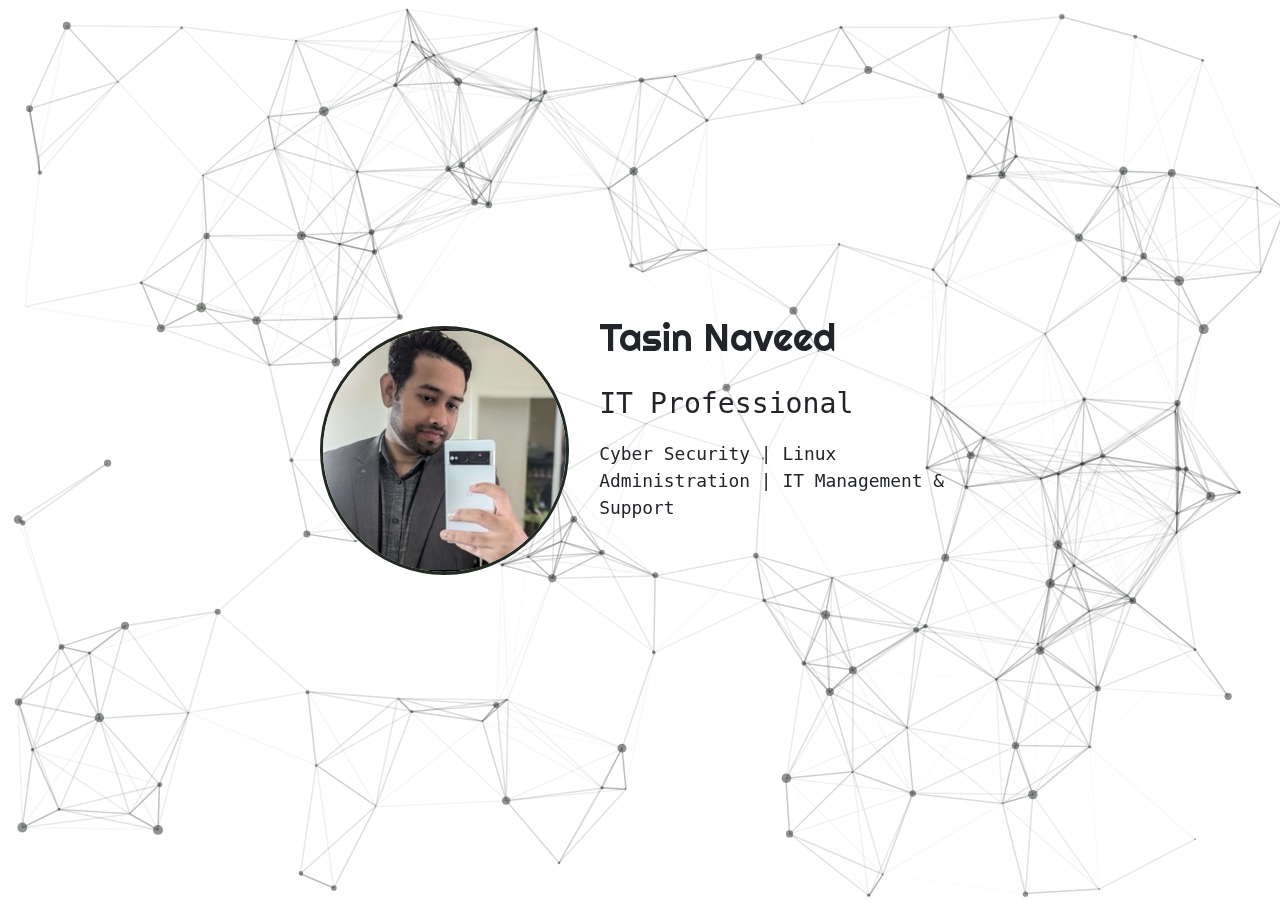
==== index.html @ 751180f8 "Add files via upload" ====
<!DOCTYPE html>
<html>
  <head>
    <meta charset="UTF-8">
  <meta name="viewport" content="width=device-width,initial-scale=1">
    <title>Tasin Naveed</title>
  <meta name="author" content="Tasin Naveed">
  <meta name="description" content="Tasin Naveed is a skilled IT professional with a broad base of experience in Information Security, System Administration, IT Management and Support. He
  can resolve problems quickly, delivering high levels of customer satisfaction. He has excellent knowledge of technical support and
  operations">
  
  <link rel="stylesheet" href="https://use.fontawesome.com/releases/v5.11.2/css/all.css" integrity="sha384-KA6wR/X5RY4zFAHpv/CnoG2UW1uogYfdnP67Uv7eULvTveboZJg0qUpmJZb5VqzN" crossorigin="anonymous">
  <link href="https://fonts.googleapis.com/css?family=Righteous|Ubuntu+Mono&display=swap" rel="stylesheet">
  <link rel="stylesheet" href="https://stackpath.bootstrapcdn.com/bootstrap/4.3.1/css/bootstrap.min.css" integrity="sha384-ggOyR0iXCbMQv3Xipma34MD+dH/1fQ784/j6cY/iJTQUOhcWr7x9JvoRxT2MZw1T" crossorigin="anonymous">
    <link rel="stylesheet" media="screen" href="css/style.css">
</head>
<body>


<div id="particles-js">
  <div class="container">
    <div class="center">
      <div class="row d-flex flex-wrap align-items-center">
        <div class="col-md-5">
          <img class="image img-fluid" src="profile.jpg" alt="0day">
        </div>
        <div class="col-md">
          <p class="header1">Tasin Naveed</p>
          <p class="header3">IT Professional</p>
          <p class="header2">Cyber Security | Linux Administration | IT Management & Support</p>
          <a class="link1" href="https://facebook.com/naveed.anwar.144" data-toggle="tooltip" data-placement="bottom" title="Facebook"><i class="fab fa-facebook"></i></a>
            <a class="link1" href="https://instagram.com/tasin_naveed" data-toggle="tooltip" data-placement="bottom" title="Instagram"><i class="fab fa-instagram"></i></a>
          <a class="link1" href="https://linkedin.com/in/tasin-naveed" data-toggle="tooltip" data-placement="bottom" title="Linkedin"><i class="fab fa-linkedin"></i></a>
          <a class="link1" href="mailto:naveedanwar808@gmail.com" data-toggle="tooltip" data-placement="bottom" title="Gmail"><i class="fa fa-envelope"></i></a>
          <a class="link1" href="https://github.com/tan7-njit" data-toggle="tooltip" data-placement="bottom" title="Phone"><i class="fab fa-github"></i></a>
        </div>
      </div>
    </div>
  </div>

</div>



<script src="particles.js"></script>
<script src="js/app.js"></script>



</body>
</html>
---- css/style.css ----
/* ---- particles.js container ---- */

#particles-js{
  width: 100%;
  height: 100%;
  background-color: #ffffff;
  background-image: url('');
  background-size: cover;
  background-position: 50% 50%;
  background-repeat: no-repeat;
}
canvas {
  display: block;
  vertical-align: bottom;
}

#particles-js {
  position: absolute;
  width: 100%;
  height: 100%;
}

.center {
  position: absolute;
  top: 50%;
  left: 50%;
  transform: translate(-50%, -50%);
}

.image {
  border-radius: 50% !important;
  border-color: #212921;
  border-style: solid;

}

.header1 {
  color: #212529;
  font-family: 'Righteous', cursive;
  font-size: 3vw;
}

.header2 {
  color: #212529;
  font-family: 'Ubuntu Mono', monospace;
  font-size: 1.4vw;
}

.header3 {
  color: #212529;
  font-family: 'Ubuntu Mono', monospace;
  font-size: 2.2vw;
}

.link1 {
  color: #212529 !important;
  font-family: 'Ubuntu Mono', monospace;
  font-size: 2.8vw;
  color: inherit;
  margin: 0px 5px 0px 5px;
  transition: 0.5s;
}

.link1:hover {
  color: #fc7a00 !important;
}

@media screen and (max-width: 785px) {
  .header1 {
    font-size: 8vw;
  }
  .link1 {
    font-size: 4vw;
  }
}

@media screen and (max-width: 765px) {
  body {
    text-align: center;
  }
  .header1 {
    font-size: 7vw;
  }
  .header2 {
    font-size: 3vw;
  }
  .header3{
    font-size: 3.5vw;
  }
  .link1 {
    font-size: 4vw;
  }
}

@media screen and (min-width: 1390px) {
  .header2 {
    font-size: 1.3vw;
  }
  
}
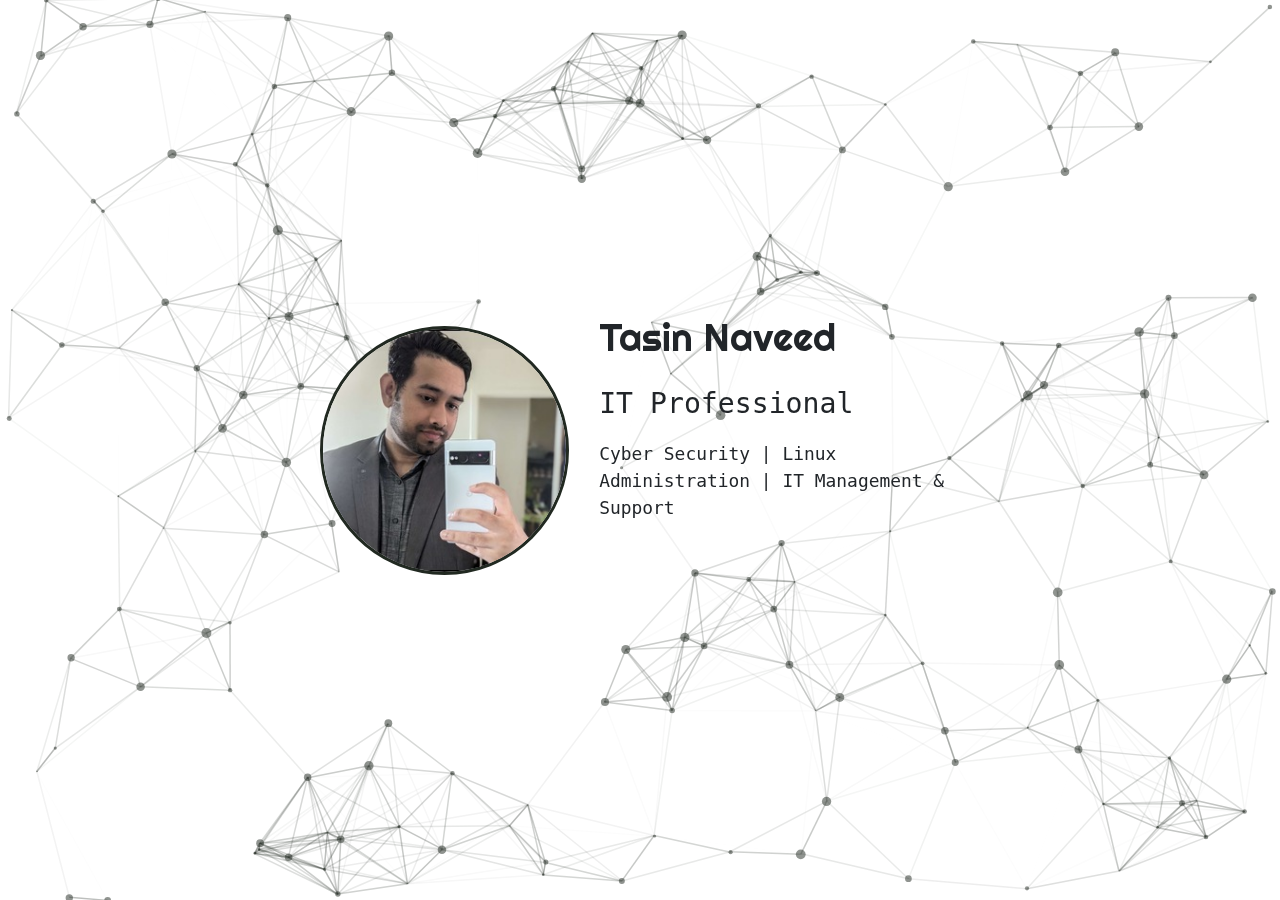
==== commit a896758a: "Update index.html" ====
--- a/index.html
+++ b/index.html
@@ -6,8 +6,7 @@
     <title>Tasin Naveed</title>
   <meta name="author" content="Tasin Naveed">
   <meta name="description" content="Tasin Naveed is a skilled IT professional with a broad base of experience in Information Security, System Administration, IT Management and Support. He
-  can resolve problems quickly, delivering high levels of customer satisfaction. He has excellent knowledge of technical support and
-  operations">
+  can resolve problems quickly, delivering high levels of customer satisfaction. He has excellent knowledge of technical support and operations">
   
   <link rel="stylesheet" href="https://use.fontawesome.com/releases/v5.11.2/css/all.css" integrity="sha384-KA6wR/X5RY4zFAHpv/CnoG2UW1uogYfdnP67Uv7eULvTveboZJg0qUpmJZb5VqzN" crossorigin="anonymous">
   <link href="https://fonts.googleapis.com/css?family=Righteous|Ubuntu+Mono&display=swap" rel="stylesheet">
@@ -48,4 +47,4 @@
 
 
 </body>
-</html>+</html>
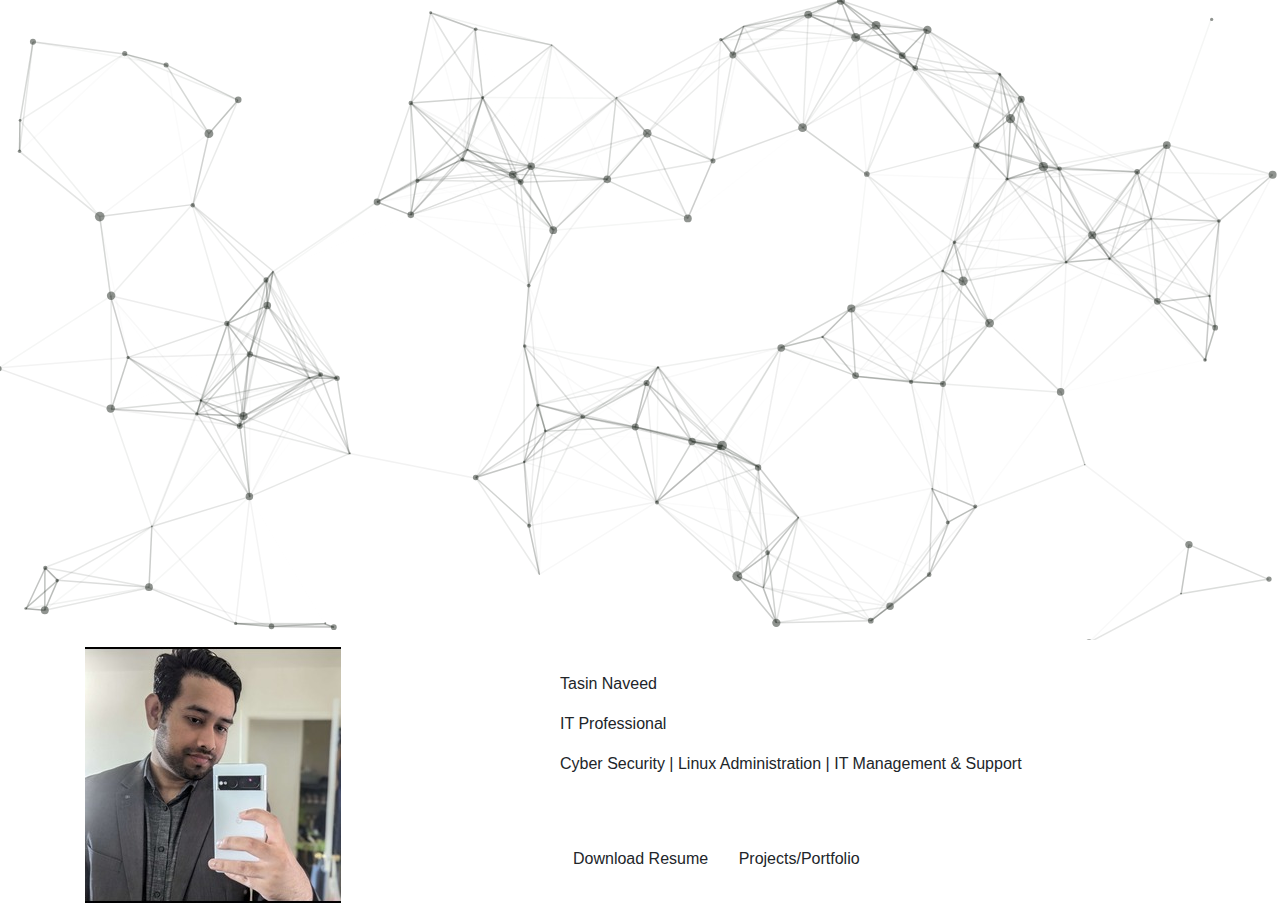
==== commit 214fdf08: "Updates" ====
--- a/index.html
+++ b/index.html
@@ -4,19 +4,19 @@
     <meta charset="UTF-8">
   <meta name="viewport" content="width=device-width,initial-scale=1">
     <title>Tasin Naveed</title>
+    
   <meta name="author" content="Tasin Naveed">
   <meta name="description" content="Tasin Naveed is a skilled IT professional with a broad base of experience in Information Security, System Administration, IT Management and Support. He
   can resolve problems quickly, delivering high levels of customer satisfaction. He has excellent knowledge of technical support and operations">
   
   <link rel="stylesheet" href="https://use.fontawesome.com/releases/v5.11.2/css/all.css" integrity="sha384-KA6wR/X5RY4zFAHpv/CnoG2UW1uogYfdnP67Uv7eULvTveboZJg0qUpmJZb5VqzN" crossorigin="anonymous">
   <link href="https://fonts.googleapis.com/css?family=Righteous|Ubuntu+Mono&display=swap" rel="stylesheet">
-  <link rel="stylesheet" href="https://stackpath.bootstrapcdn.com/bootstrap/4.3.1/css/bootstrap.min.css" integrity="sha384-ggOyR0iXCbMQv3Xipma34MD+dH/1fQ784/j6cY/iJTQUOhcWr7x9JvoRxT2MZw1T" crossorigin="anonymous">
-    <link rel="stylesheet" media="screen" href="css/style.css">
+  <link rel="stylesheet" href="https://stackpath.bootstrapcdn.com/bootstrap/4.5.2/css/bootstrap.min.css">
+  <link rel="stylesheet" media="screen" href="https://github.com/t-naveed/myself-naveed/edit/main/css/style.css">
+    
 </head>
 <body>
-
-
-<div id="particles-js">
+    <div id="particles-js"></div>
   <div class="container">
     <div class="center">
       <div class="row d-flex flex-wrap align-items-center">
@@ -27,12 +27,18 @@
           <p class="header1">Tasin Naveed</p>
           <p class="header3">IT Professional</p>
           <p class="header2">Cyber Security | Linux Administration | IT Management & Support</p>
+          
           <a class="link1" href="https://facebook.com/naveed.anwar.144" data-toggle="tooltip" data-placement="bottom" title="Facebook"><i class="fab fa-facebook"></i></a>
             <a class="link1" href="https://instagram.com/tasin_naveed" data-toggle="tooltip" data-placement="bottom" title="Instagram"><i class="fab fa-instagram"></i></a>
           <a class="link1" href="https://linkedin.com/in/tasin-naveed" data-toggle="tooltip" data-placement="bottom" title="Linkedin"><i class="fab fa-linkedin"></i></a>
           <a class="link1" href="mailto:naveedanwar808@gmail.com" data-toggle="tooltip" data-placement="bottom" title="Gmail"><i class="fa fa-envelope"></i></a>
-          <a class="link1" href="https://github.com/tan7-njit" data-toggle="tooltip" data-placement="bottom" title="Phone"><i class="fab fa-github"></i></a>
-        </div>
+          <a class="link1" href="https://github.com/tan7-njit" data-toggle="tooltip" data-placement="bottom" title="Github"><i class="fab fa-github"></i></a>
+        <br>
+        <br>
+          <button id="viewPdfButton" class="btn btn-transparent btn-2">Download Resume</button>
+         <a href="portfolio.html"><button class="btn btn-transparent btn-2">Projects/Portfolio</button></a>
+        
+      </div>
       </div>
     </div>
   </div>
@@ -45,6 +51,15 @@
 <script src="js/app.js"></script>
 
 
+<script src="https://code.jquery.com/jquery-3.5.1.slim.min.js"></script>
+  <script src="https://cdn.jsdelivr.net/npm/@popperjs/core@2.5.2/dist/umd/popper.min.js"></script>
+  <script src="https://stackpath.bootstrapcdn.com/bootstrap/4.5.2/js/bootstrap.min.js"></script>
+<script>
+  const viewPdfButton = document.getElementById('viewPdfButton');
+viewPdfButton.addEventListener('click', () => {
+  window.open('Tnaveed-Resume.pdf', '_blank');
+});
+</script>
+</body>
 
-</body>
 </html>
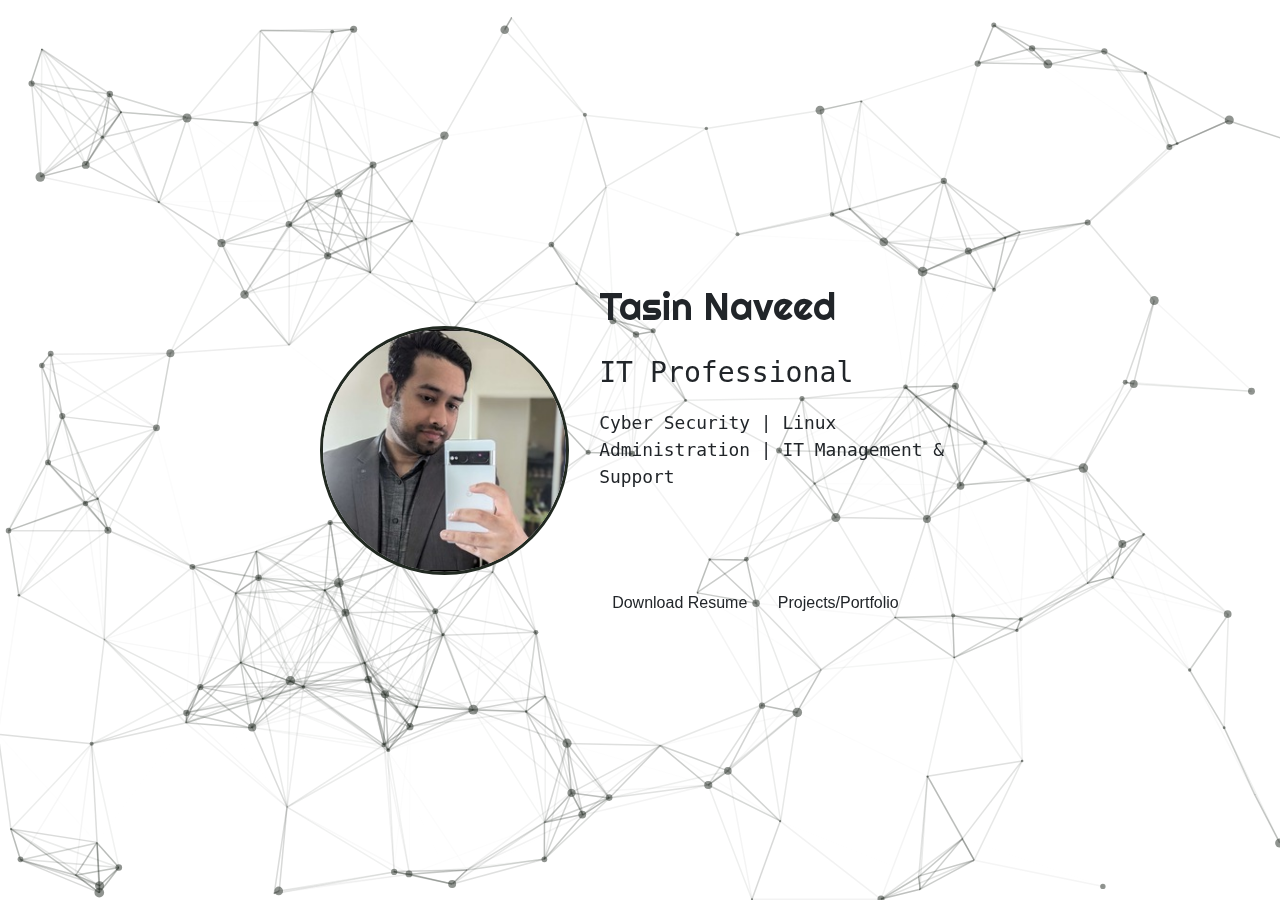
==== commit 03e909df: "Updatesss" ====
--- a/index.html
+++ b/index.html
@@ -12,7 +12,7 @@
   <link rel="stylesheet" href="https://use.fontawesome.com/releases/v5.11.2/css/all.css" integrity="sha384-KA6wR/X5RY4zFAHpv/CnoG2UW1uogYfdnP67Uv7eULvTveboZJg0qUpmJZb5VqzN" crossorigin="anonymous">
   <link href="https://fonts.googleapis.com/css?family=Righteous|Ubuntu+Mono&display=swap" rel="stylesheet">
   <link rel="stylesheet" href="https://stackpath.bootstrapcdn.com/bootstrap/4.5.2/css/bootstrap.min.css">
-  <link rel="stylesheet" media="screen" href="https://github.com/t-naveed/myself-naveed/edit/main/css/style.css">
+  <link rel="stylesheet" media="screen" href="css/style.css">
     
 </head>
 <body>
@@ -32,7 +32,7 @@
             <a class="link1" href="https://instagram.com/tasin_naveed" data-toggle="tooltip" data-placement="bottom" title="Instagram"><i class="fab fa-instagram"></i></a>
           <a class="link1" href="https://linkedin.com/in/tasin-naveed" data-toggle="tooltip" data-placement="bottom" title="Linkedin"><i class="fab fa-linkedin"></i></a>
           <a class="link1" href="mailto:naveedanwar808@gmail.com" data-toggle="tooltip" data-placement="bottom" title="Gmail"><i class="fa fa-envelope"></i></a>
-          <a class="link1" href="https://github.com/tan7-njit" data-toggle="tooltip" data-placement="bottom" title="Github"><i class="fab fa-github"></i></a>
+          <a class="link1" href="https://github.com/t-naveed" data-toggle="tooltip" data-placement="bottom" title="Github"><i class="fab fa-github"></i></a>
         <br>
         <br>
           <button id="viewPdfButton" class="btn btn-transparent btn-2">Download Resume</button>
--- a/css/style.css
+++ b/css/style.css
@@ -0,0 +1,101 @@
+
+/* ---- particles.js container ---- */
+
+#particles-js{
+  width: 100%;
+  height: 100%;
+  background-color: #ffffff;
+  background-image: url('');
+  background-size: cover;
+  background-position: 50% 50%;
+  background-repeat: no-repeat;
+}
+canvas {
+  display: block;
+  vertical-align: bottom;
+}
+
+#particles-js {
+  position: absolute;
+  width: 100%;
+  height: 100%;
+}
+
+.center {
+  position: absolute;
+  top: 50%;
+  left: 50%;
+  transform: translate(-50%, -50%);
+}
+
+.image {
+  border-radius: 50% !important;
+  border-color: #212921;
+  border-style: solid;
+
+}
+
+.header1 {
+  color: #212529;
+  font-family: 'Righteous', cursive;
+  font-size: 3vw;
+}
+
+.header2 {
+  color: #212529;
+  font-family: 'Ubuntu Mono', monospace;
+  font-size: 1.4vw;
+}
+
+.header3 {
+  color: #212529;
+  font-family: 'Ubuntu Mono', monospace;
+  font-size: 2.2vw;
+}
+
+.link1 {
+  color: #212529 !important;
+  font-family: 'Ubuntu Mono', monospace;
+  font-size: 2.8vw;
+  color: inherit;
+  margin: 0px 5px 0px 5px;
+  transition: 0.5s;
+}
+
+.link1:hover {
+  color: #fc7a00 !important;
+}
+
+@media screen and (max-width: 785px) {
+  .header1 {
+    font-size: 8vw;
+  }
+  .link1 {
+    font-size: 4vw;
+  }
+}
+
+@media screen and (max-width: 765px) {
+  body {
+    text-align: center;
+  }
+  .header1 {
+    font-size: 7vw;
+  }
+  .header2 {
+    font-size: 3vw;
+  }
+  .header3{
+    font-size: 3.5vw;
+  }
+  .link1 {
+    font-size: 4vw;
+  }
+}
+
+@media screen and (min-width: 1390px) {
+  .header2 {
+    font-size: 1.3vw;
+  }
+  
+}